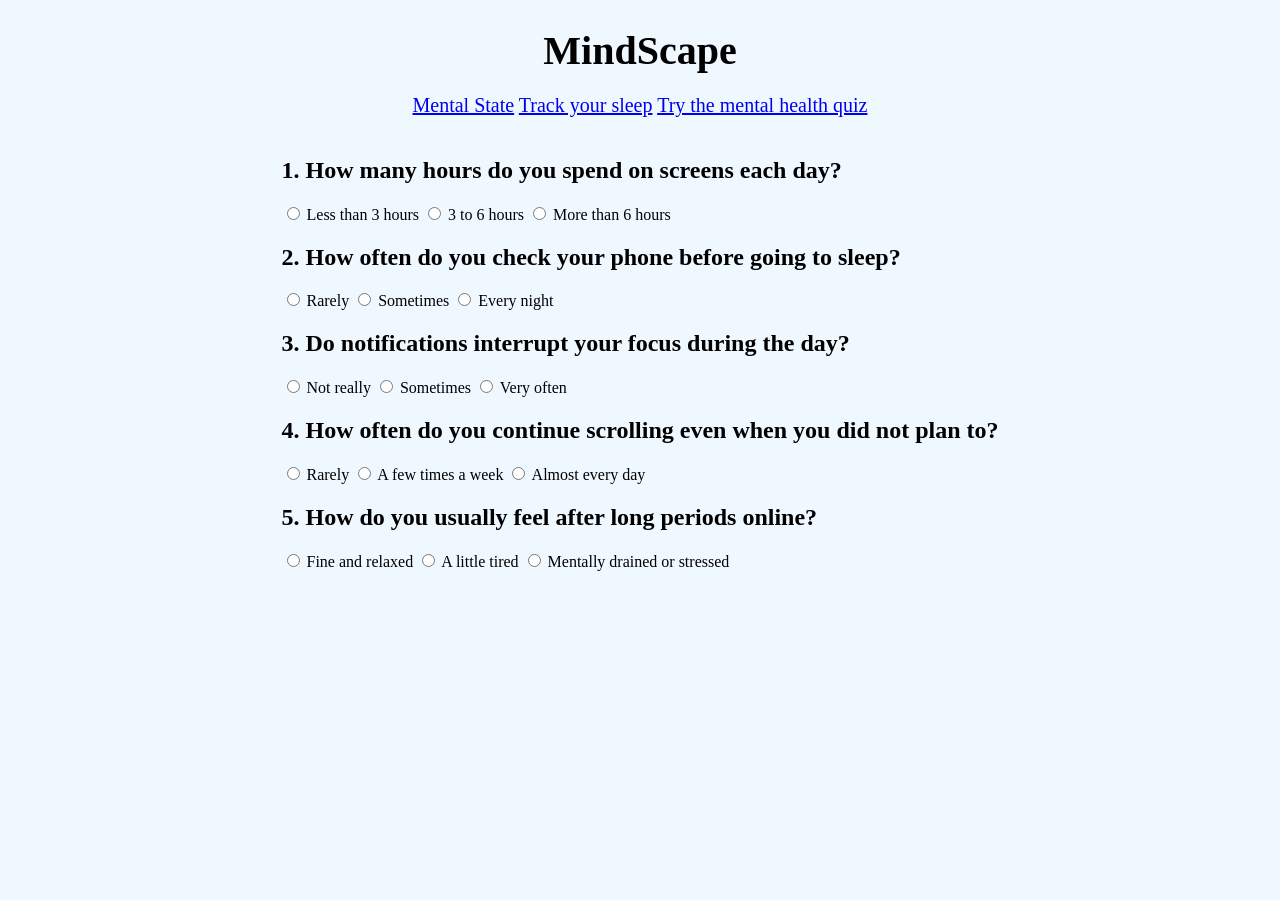
==== HtmlPages/quiz.html @ b7dd75e5 "quiz.html updated quiz.css created" ====
<!DOCTYPE html>
<html lang="en">
<head>
    <meta charset="UTF-8">
    <meta name="viewport" content="width=device-width, initial-scale=1.0">
    <link rel="stylesheet" href="../Styles/quiz.css">
    <title>Quiz</title>
</head>
<body>
<header class = "header">
    <h1>MindScape</h1>
    <nav class = "nav">
        <p>
            <a href="#mentalstate.html">Mental State</a>
            <a href="#sleep.html">Track your sleep</a>
            <a href="#quiz.html">Try the mental health quiz</a>
        </p>
    </nav>
 <main>
    <section class="quiz-div">
      <form id="quizForm">

        <div class="question">
          <h2>1. How many hours do you spend on screens each day?</h2>
          <label class="option"><input type="radio" name="q1" value="1"> Less than 3 hours</label>
          <label class="option"><input type="radio" name="q1" value="2"> 3 to 6 hours</label>
          <label class="option"><input type="radio" name="q1" value="3"> More than 6 hours</label>
        </div>

        <div class="question">
          <h2>2. How often do you check your phone before going to sleep?</h2>
          <label class="option"><input type="radio" name="q2" value="1"> Rarely</label>
          <label class="option"><input type="radio" name="q2" value="2"> Sometimes</label>
          <label class="option"><input type="radio" name="q2" value="3"> Every night</label>
        </div>

        <div class="question">
          <h2>3. Do notifications interrupt your focus during the day?</h2>
          <label class="option"><input type="radio" name="q3" value="1"> Not really</label>
          <label class="option"><input type="radio" name="q3" value="2"> Sometimes</label>
          <label class="option"><input type="radio" name="q3" value="3"> Very often</label>
        </div>

        <div class="question">
          <h2>4. How often do you continue scrolling even when you did not plan to?</h2>
          <label class="option"><input type="radio" name="q4" value="1"> Rarely</label>
          <label class="option"><input type="radio" name="q4" value="2"> A few times a week</label>
          <label class="option"><input type="radio" name="q4" value="3"> Almost every day</label>
        </div>

        <div class="question">
          <h2>5. How do you usually feel after long periods online?</h2>
          <label class="option"><input type="radio" name="q5" value="1"> Fine and relaxed</label>
          <label class="option"><input type="radio" name="q5" value="2"> A little tired</label>
          <label class="option"><input type="radio" name="q5" value="3"> Mentally drained or stressed</label>
        </div>
</body>
</html>
---- Styles/quiz.css ----
body{
    font-family: 'Segoe UI';
    background-color: aliceblue;
    
}
h1{
    text-align: center;
    font-size: 40px;
    margin-bottom: 0;
}
nav{
    text-align: center;
    font-size: 20px;
}
.quiz-div{
    display: flex;
    justify-content: center;
    align-items: center;
}
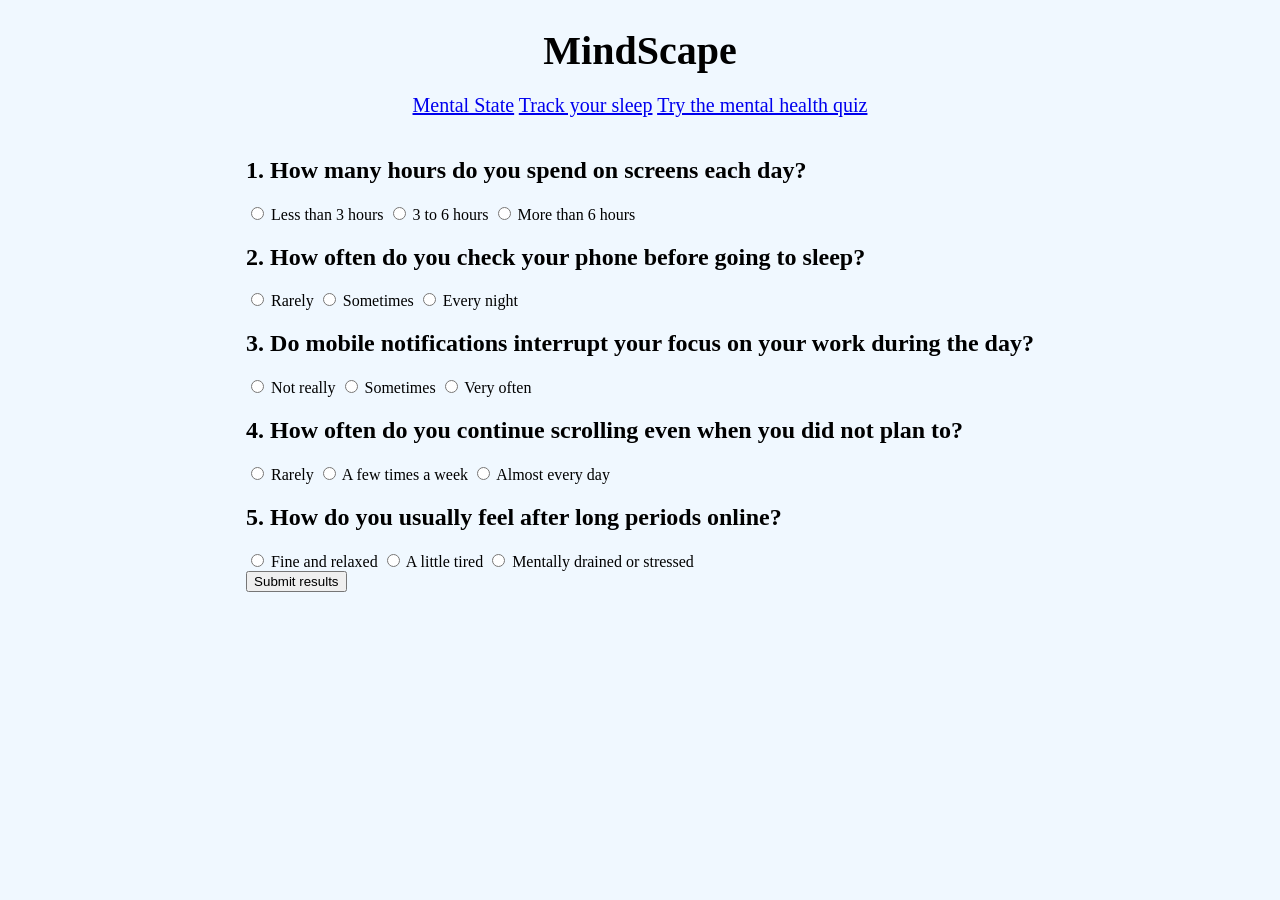
==== commit 1602fa5d: "quiz.html and quiz.css updated + quiz.js created" ====
--- a/HtmlPages/quiz.html
+++ b/HtmlPages/quiz.html
@@ -5,20 +5,21 @@
     <meta name="viewport" content="width=device-width, initial-scale=1.0">
     <link rel="stylesheet" href="../Styles/quiz.css">
     <title>Quiz</title>
+    
 </head>
 <body>
 <header class = "header">
     <h1>MindScape</h1>
     <nav class = "nav">
         <p>
-            <a href="#mentalstate.html">Mental State</a>
-            <a href="#sleep.html">Track your sleep</a>
-            <a href="#quiz.html">Try the mental health quiz</a>
+            <a href="mentalstate.html">Mental State</a>
+            <a href="sleep.html">Track your sleep</a>
+            <a href="quiz.html">Try the mental health quiz</a>
         </p>
     </nav>
  <main>
     <section class="quiz-div">
-      <form id="quizForm">
+      <form id="quiz-form">
 
         <div class="question">
           <h2>1. How many hours do you spend on screens each day?</h2>
@@ -35,7 +36,7 @@
         </div>
 
         <div class="question">
-          <h2>3. Do notifications interrupt your focus during the day?</h2>
+          <h2>3. Do mobile notifications interrupt your focus on your work during the day?</h2>
           <label class="option"><input type="radio" name="q3" value="1"> Not really</label>
           <label class="option"><input type="radio" name="q3" value="2"> Sometimes</label>
           <label class="option"><input type="radio" name="q3" value="3"> Very often</label>
@@ -54,5 +55,11 @@
           <label class="option"><input type="radio" name="q5" value="2"> A little tired</label>
           <label class="option"><input type="radio" name="q5" value="3"> Mentally drained or stressed</label>
         </div>
+        <div id="button-div">
+        <button type="button" onclick="quizResult()">Submit results</button>
+        </div>
+        <p id="result-div"></p>
+    </form>
+    <script src="../JavaScript/quizResult.js"></script>
 </body>
 </html>
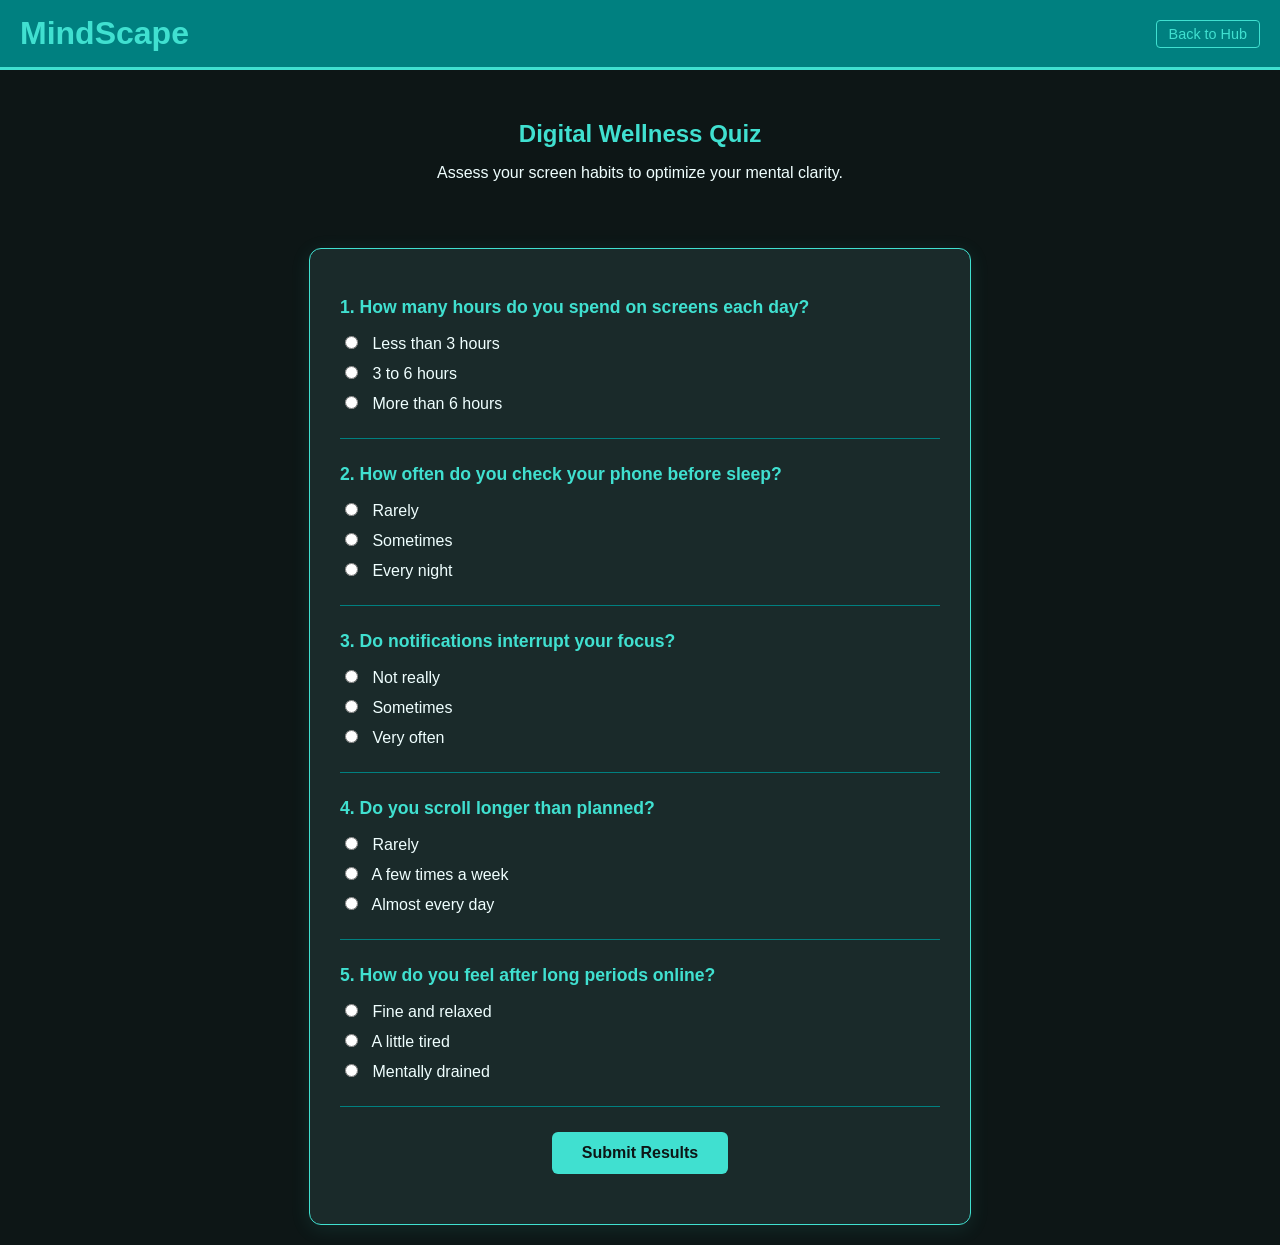
==== commit 5d114e0f: "did a bunch of stuff" ====
--- a/HtmlPages/quiz.html
+++ b/HtmlPages/quiz.html
@@ -1,65 +1,70 @@
- <!DOCTYPE html>
+<!DOCTYPE html>
 <html lang="en">
 <head>
     <meta charset="UTF-8">
     <meta name="viewport" content="width=device-width, initial-scale=1.0">
     <link rel="stylesheet" href="../Styles/quiz.css">
-    <title>Quiz</title>
-    
+    <title>Digital Wellness Quiz - MindScape</title>
 </head>
 <body>
-<header class = "header">
-    <h1>MindScape</h1>
-    <nav class = "nav">
-        <p>
-            <a href="mentalstate.html">Mental State</a>
-            <a href="sleep.html">Track your sleep</a>
-            <a href="quiz.html">Try the mental health quiz</a>
-        </p>
-    </nav>
- <main>
-    <section class="quiz-div">
-      <form id="quiz-form">
+    <header class="top-nav">
+        <h1>MindScape</h1>
+        <nav class="nav">
+            <a href="../index.html" class="back-btn">Back to Hub</a>
+        </nav>
+    </header>
 
-        <div class="question">
-          <h2>1. How many hours do you spend on screens each day?</h2>
-          <label class="option"><input type="radio" name="q1" value="1"> Less than 3 hours</label>
-          <label class="option"><input type="radio" name="q1" value="2"> 3 to 6 hours</label>
-          <label class="option"><input type="radio" name="q1" value="3"> More than 6 hours</label>
-        </div>
+    <main class="main-content">
+        <section class="welcome-area">
+            <h2>Digital Wellness Quiz</h2>
+            <p>Assess your screen habits to optimize your mental clarity.</p>
+        </section>
 
-        <div class="question">
-          <h2>2. How often do you check your phone before going to sleep?</h2>
-          <label class="option"><input type="radio" name="q2" value="1"> Rarely</label>
-          <label class="option"><input type="radio" name="q2" value="2"> Sometimes</label>
-          <label class="option"><input type="radio" name="q2" value="3"> Every night</label>
-        </div>
+        <section class="container">
+            <form id="quiz-form" class="quiz-card">
+                <div class="question">
+                    <h3>1. How many hours do you spend on screens each day?</h3>
+                    <label class="option"><input type="radio" name="q1" value="1"> Less than 3 hours</label>
+                    <label class="option"><input type="radio" name="q1" value="2"> 3 to 6 hours</label>
+                    <label class="option"><input type="radio" name="q1" value="3"> More than 6 hours</label>
+                </div>
 
-        <div class="question">
-          <h2>3. Do mobile notifications interrupt your focus on your work during the day?</h2>
-          <label class="option"><input type="radio" name="q3" value="1"> Not really</label>
-          <label class="option"><input type="radio" name="q3" value="2"> Sometimes</label>
-          <label class="option"><input type="radio" name="q3" value="3"> Very often</label>
-        </div>
+                <div class="question">
+                    <h3>2. How often do you check your phone before sleep?</h3>
+                    <label class="option"><input type="radio" name="q2" value="1"> Rarely</label>
+                    <label class="option"><input type="radio" name="q2" value="2"> Sometimes</label>
+                    <label class="option"><input type="radio" name="q2" value="3"> Every night</label>
+                </div>
 
-        <div class="question">
-          <h2>4. How often do you continue scrolling even when you did not plan to?</h2>
-          <label class="option"><input type="radio" name="q4" value="1"> Rarely</label>
-          <label class="option"><input type="radio" name="q4" value="2"> A few times a week</label>
-          <label class="option"><input type="radio" name="q4" value="3"> Almost every day</label>
-        </div>
+                <div class="question">
+                    <h3>3. Do notifications interrupt your focus?</h3>
+                    <label class="option"><input type="radio" name="q3" value="1"> Not really</label>
+                    <label class="option"><input type="radio" name="q3" value="2"> Sometimes</label>
+                    <label class="option"><input type="radio" name="q3" value="3"> Very often</label>
+                </div>
 
-        <div class="question">
-          <h2>5. How do you usually feel after long periods online?</h2>
-          <label class="option"><input type="radio" name="q5" value="1"> Fine and relaxed</label>
-          <label class="option"><input type="radio" name="q5" value="2"> A little tired</label>
-          <label class="option"><input type="radio" name="q5" value="3"> Mentally drained or stressed</label>
-        </div>
-        <div id="button-div">
-        <button type="button" onclick="quizResult()">Submit results</button>
-        </div>
-        <p id="result-div"></p>
-    </form>
+                <div class="question">
+                    <h3>4. Do you scroll longer than planned?</h3>
+                    <label class="option"><input type="radio" name="q4" value="1"> Rarely</label>
+                    <label class="option"><input type="radio" name="q4" value="2"> A few times a week</label>
+                    <label class="option"><input type="radio" name="q4" value="3"> Almost every day</label>
+                </div>
+
+                <div class="question">
+                    <h3>5. How do you feel after long periods online?</h3>
+                    <label class="option"><input type="radio" name="q5" value="1"> Fine and relaxed</label>
+                    <label class="option"><input type="radio" name="q5" value="2"> A little tired</label>
+                    <label class="option"><input type="radio" name="q5" value="3"> Mentally drained</label>
+                </div>
+
+                <div id="button-div">
+                    <button type="button" class="submit-btn" onclick="quizResult()">Submit Results</button>
+                </div>
+                <p id="result-div"></p>
+            </form>
+        </section>
+    </main>
+
     <script src="../JavaScript/quizResult.js"></script>
 </body>
 </html>
--- a/Styles/quiz.css
+++ b/Styles/quiz.css
@@ -1,19 +1,114 @@
-body{
-    font-family: 'Segoe UI';
-    background-color: aliceblue;
-    
+body {
+    margin: 0;
+    padding: 0;
+    font-family: 'Segoe UI', sans-serif;
+    background-color: #0d1616; 
+    color: #f0ffff;
 }
-h1{
+
+.top-nav {
+    background-color: #008080;
+    padding: 15px 20px;
+    display: flex;
+    justify-content: space-between;
+    align-items: center;
+    border-bottom: 3px solid #40E0D0;
+}
+
+.top-nav h1 {
+    margin: 0;
+    color: #40E0D0;
+}
+
+.back-btn {
+    color: #40E0D0;
+    text-decoration: none;
+    border: 1px solid #40E0D0;
+    padding: 5px 12px;
+    border-radius: 4px;
+    font-size: 0.9rem;
+}
+
+.welcome-area {
     text-align: center;
-    font-size: 40px;
-    margin-bottom: 0;
+    padding: 30px 15px;
 }
-nav{
-    text-align: center;
-    font-size: 20px;
+
+.welcome-area h2 {
+    color: #40E0D0;
+    margin-bottom: 10px;
 }
-.quiz-div{
+
+.container {
     display: flex;
     justify-content: center;
-    align-items: center;
+    padding: 20px;
+}
+
+.quiz-card {
+    background: #1a2a2a;
+    border: 1px solid #40E0D0;
+    border-radius: 12px;
+    width: 100%;
+    max-width: 600px;
+    padding: 30px;
+    box-shadow: 0 4px 20px rgba(64, 224, 208, 0.1);
+}
+
+.question {
+    margin-bottom: 25px;
+    border-bottom: 1px solid #008080;
+    padding-bottom: 15px;
+}
+
+.question h3 {
+    font-size: 1.1rem;
+    color: #40E0D0;
+    margin-bottom: 15px;
+}
+
+.option {
+    display: block;
+    margin-bottom: 10px;
+    cursor: pointer;
+    transition: color 0.2s;
+}
+
+.option:hover {
+    color: #40E0D0;
+}
+
+.option input {
+    margin-right: 10px;
+    accent-color: #40E0D0; 
+}
+
+#button-div {
+    text-align: center;
+    margin-top: 20px;
+}
+
+.submit-btn {
+    background-color: #40E0D0;
+    color: #0d1616;
+    border: none;
+    padding: 12px 30px;
+    border-radius: 6px;
+    font-weight: bold;
+    font-size: 1rem;
+    cursor: pointer;
+    transition: transform 0.2s, background-color 0.2s;
+}
+
+.submit-btn:hover {
+    background-color: #f0ffff;
+    transform: scale(1.05);
+}
+
+#result-div {
+    margin-top: 20px;
+    text-align: center;
+    font-weight: bold;
+    font-size: 1.2rem;
+    color: #40E0D0;
 }
